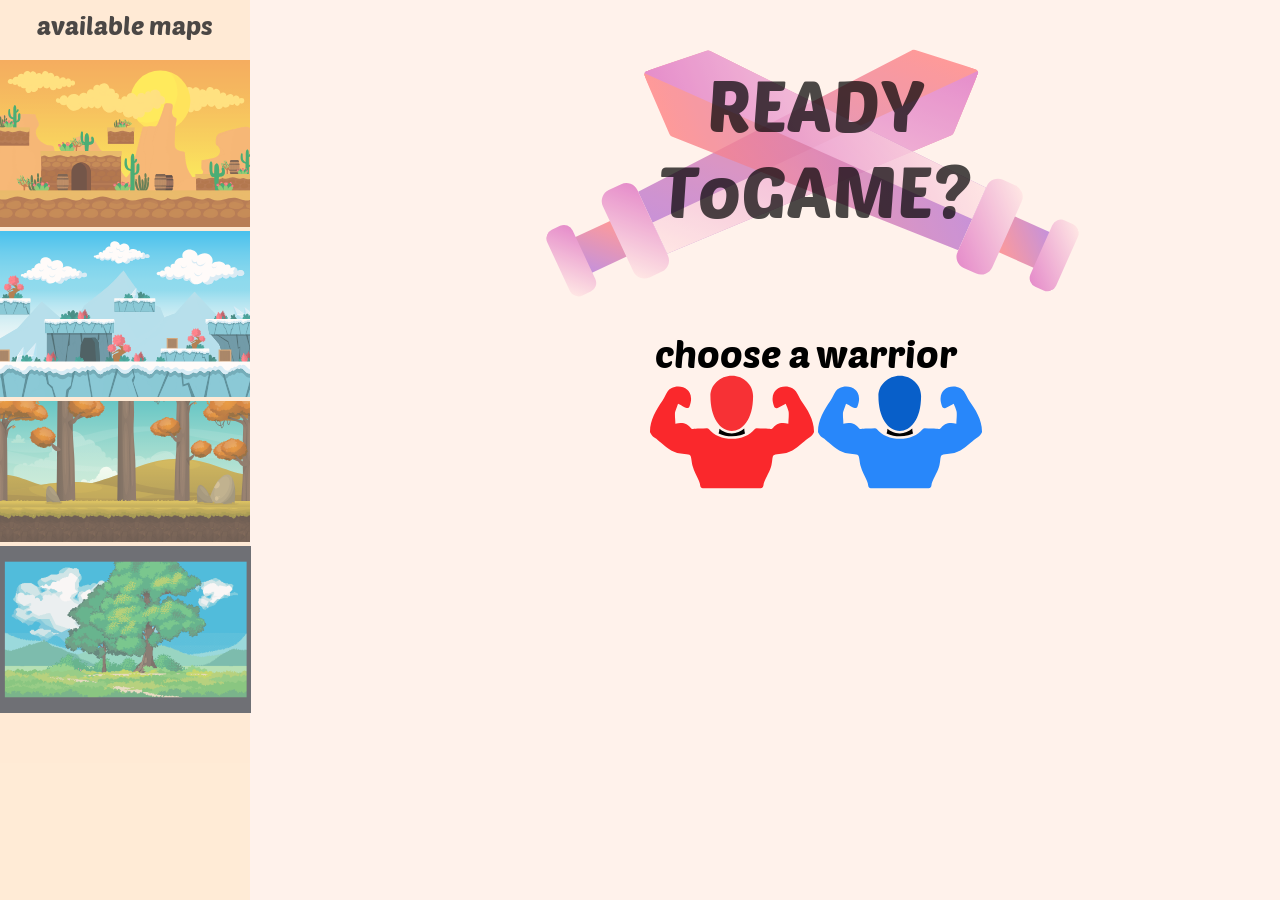
==== Paper-Stone-Scissors/index.html @ 4f753997 "application with web-game" ====
<!DOCTYPE html>
<html lang="en">
<head>
  <meta charset="UTF-8">
  <meta name="viewport" content="width=device-width, initial-scale=1.0">
  <!-- gsap -->
   <script src="https://cdnjs.cloudflare.com/ajax/libs/gsap/3.12.2/gsap.min.js"></script>
  <!-- fonts -->
  <link rel="preconnect" href="https://fonts.googleapis.com">
  <link rel="preconnect" href="https://fonts.gstatic.com" crossorigin>
  <link href="https://fonts.googleapis.com/css2?family=Badeen+Display&family=Inter:ital,opsz,wght@0,14..32,100..900;1,14..32,100..900&family=Poetsen+One&display=swap" rel="stylesheet">
  <!-- fonts -->
  <link rel="stylesheet" href="styles.css">
  <title>Paper Stone Scissors</title>
</head>
<body>
  <div class="wrapper">
    <div class="left-bar">
      <p style="font-size: 25px; padding-top: 10px;">available maps</p>
      <div class="img-wrapper">
        <img src="assets\maps\desert-map.svg" alt="desert map">
        <p class="map-name">DESERT</p>
      </div>
      <div class="img-wrapper">
        <img src="assets\maps\winter-map.svg" alt="winter map">
        <p class="map-name">WINTER</p>
      </div>
      <div class="img-wrapper">
        <img src="assets\maps\forest-map.svg" alt="forest map">
        <p class="map-name">FOREST</p>
      </div>
      <div class="img-wrapper">
        <img src="assets\maps\classic-map.png" alt="classic map" style="max-height:167px;">
        <p class="map-name">CLASSIC</p>
      </div>
    </div>
    <div class="main-text">
      <div class="svg-img">
        <img id="sword-svg" src="assets\free_icon_1.svg"></img>
        <img id="sword2-svg" src="assets\free_icon_1.svg"></img>
      </div>
      <div class="ready-to-game">
        <span class="text-span">READY</span>
        <br>
        <span class="text-span">To GAME?</span>
      </div>
    </div>
    <div class="main-body">
      <div class="select-player">
        <span>choose a warrior</span>
        <img class="person" src="assets\person-red.svg" alt="person">
        <img class="person" src="assets\person-blue.svg" alt="person">
      </div>
    </div>
  </div>
</body>

<script >
  document.querySelectorAll(".text-span").forEach(el => {
  const chars = el.textContent.split('');
  el.textContent = '';

  chars.forEach((char, i) => {
    const span = document.createElement('span');
    span.textContent = char;
    span.style.display = 'inline-block';
    span.style.opacity = 0;
    span.style.transform = 'translateY(40px)';
    el.appendChild(span);

    gsap.to(span, {
      opacity: 1,
      y: 0,
      delay: i * 0.10,
      duration: .7,
      ease: "power3.out"
    });
  });
});

</script>


</html>
---- Paper-Stone-Scissors/styles.css ----
* {
  margin: 0;
  padding: 0;
}

span,
p {
  font-family: "Poetsen One", sans-serif;
}

.wrapper {
  background-color: #fff2eb;
  height: 100vh;
  width: 100%;
  position: relative;
}

.left-bar {
  position: absolute;
  height: 100vh;
  width: 250px;
  background-color: #ffe8cd;
  opacity: 0.7;
  text-align: center;
}

.left-bar img {
  transform: translateY(20px);
  transition: 1s;
  transform-origin: -10px -205px;
  cursor: pointer;
}
.img-wrapper:hover {
  transform: scale(1.05);
}
.img-wrapper{
  transition: 1s;
}
.img-wrapper img:hover{
  opacity: 0.7;
  transition: 1s;
}
.map-name{
  font-size: 32px;
  position: absolute;
  opacity: 0; 
  z-index: 5;
  transform: translate(65px, -80px);
  font-weight: 200;
  pointer-events: none;
  transition: 1s;
}
.img-wrapper:hover .map-name{
  opacity: 1;
}
.map-name:hover{
  opacity: 1;
}

.ready-to-game {
  position: absolute;
  transform: translate(640px, 60px);

  pointer-events: none;
  text-align: center;
  justify-content: center;
  height: 170px;
  width: 350px;
  border-radius: 15px;
  opacity: 0.7;
}
.text-span {
  z-index: 2;
  font-family: "Poetsen One", sans-serif;
  font-weight: 500;
  font-size: 72px;
}

.svg-img {
  position: absolute;
  pointer-events: none;
}
/* мечи */
#sword-svg {
  height: 350px;
  transform: translate(580px) rotate(110deg);
  opacity: 0.8;
  pointer-events: none;
}
#sword2-svg {
  height: 350px;
  transform: translate(340px, -2px) rotate(-21deg);
  opacity: 0.8;
  pointer-events: none;
}
/* выбор персонажа */
.select-player {
  display: inline-block;
  position: absolute;
  transform: translate(650px, 350px);
}
.select-player span {
  position: absolute;
  font-size: 38px;
  transform: translate(5px, -20px);
}
.person{
  transition: 1s;
}
.person:hover{
  transform: scale(1.15);
}
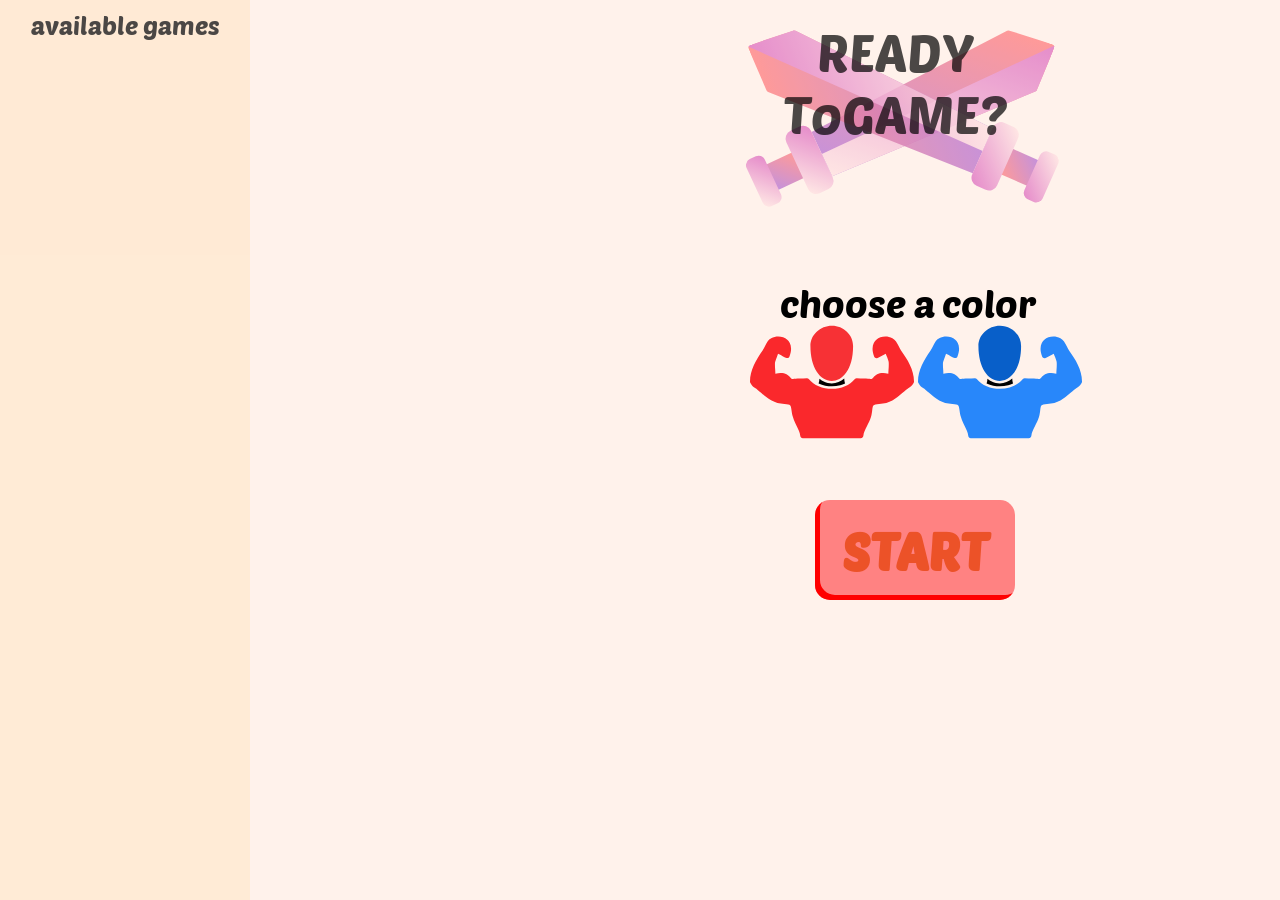
==== commit 9dba3f17: "pomodoro-timer" ====
--- a/Paper-Stone-Scissors/index.html
+++ b/Paper-Stone-Scissors/index.html
@@ -10,28 +10,24 @@
   <link rel="preconnect" href="https://fonts.gstatic.com" crossorigin>
   <link href="https://fonts.googleapis.com/css2?family=Badeen+Display&family=Inter:ital,opsz,wght@0,14..32,100..900;1,14..32,100..900&family=Poetsen+One&display=swap" rel="stylesheet">
   <!-- fonts -->
-  <link rel="stylesheet" href="styles.css">
-  <title>Paper Stone Scissors</title>
+  <link rel="stylesheet" href="styles/styles.css  ">
+  <title>mini games</title>
 </head>
 <body>
   <div class="wrapper">
     <div class="left-bar">
-      <p style="font-size: 25px; padding-top: 10px;">available maps</p>
+      <p style="font-size: 25px; padding-top: 10px;">available games</p>
       <div class="img-wrapper">
-        <img src="assets\maps\desert-map.svg" alt="desert map">
-        <p class="map-name">DESERT</p>
+        <img src="" alt="">
       </div>
       <div class="img-wrapper">
-        <img src="assets\maps\winter-map.svg" alt="winter map">
-        <p class="map-name">WINTER</p>
+        <img src="" alt="">
       </div>
       <div class="img-wrapper">
-        <img src="assets\maps\forest-map.svg" alt="forest map">
-        <p class="map-name">FOREST</p>
+        <img src="" alt="">
       </div>
       <div class="img-wrapper">
-        <img src="assets\maps\classic-map.png" alt="classic map" style="max-height:167px;">
-        <p class="map-name">CLASSIC</p>
+        <img src="" alt="" >
       </div>
     </div>
     <div class="main-text">
@@ -47,38 +43,21 @@
     </div>
     <div class="main-body">
       <div class="select-player">
-        <span>choose a warrior</span>
+        <span>choose a color</span>
         <img class="person" src="assets\person-red.svg" alt="person">
         <img class="person" src="assets\person-blue.svg" alt="person">
       </div>
     </div>
+
+    <div class="start-button-div">
+      <a href="./game.html" target="_blank"><button id="button-start" class="button-standart">
+        <p id="p-start">START</p>
+      </button></a>
+    </div>
   </div>
 </body>
 
-<script >
-  document.querySelectorAll(".text-span").forEach(el => {
-  const chars = el.textContent.split('');
-  el.textContent = '';
-
-  chars.forEach((char, i) => {
-    const span = document.createElement('span');
-    span.textContent = char;
-    span.style.display = 'inline-block';
-    span.style.opacity = 0;
-    span.style.transform = 'translateY(40px)';
-    el.appendChild(span);
-
-    gsap.to(span, {
-      opacity: 1,
-      y: 0,
-      delay: i * 0.10,
-      duration: .7,
-      ease: "power3.out"
-    });
-  });
-});
-
-</script>
+<script src="script.js"></script>
 
 
 </html>
--- a/Paper-Stone-Scissors/styles/styles.css
+++ b/Paper-Stone-Scissors/styles/styles.css
@@ -0,0 +1,140 @@
+* {
+  margin: 0;
+  padding: 0;
+}
+
+span,
+p {
+  font-family: "Poetsen One", sans-serif;
+}
+
+.wrapper {
+  background-color: #fff2eb;
+  height: 100vh;
+  width: 100%;
+  position: relative;
+}
+
+.left-bar {
+  position: absolute;
+  height: 100vh;
+  width: 250px;
+  background-color: #ffe8cd;
+  opacity: 0.7;
+  text-align: center;
+}
+
+.left-bar img {
+  transform: translateY(20px);
+  transition: 1s;
+  transform-origin: -10px -205px;
+  cursor: pointer;
+}
+.img-wrapper:hover {
+  transform: scale(1.05);
+}
+.img-wrapper{
+  transition: 1s;
+}
+.img-wrapper img:hover{
+  opacity: 0.7;
+  transition: 1s;
+}
+.map-name{
+  font-size: 32px;
+  position: absolute;
+  opacity: 0; 
+  z-index: 5;
+  transform: translate(65px, -80px);
+  font-weight: 200;
+  pointer-events: none;
+  transition: 1s;
+}
+.img-wrapper:hover .map-name{
+  opacity: 1;
+}
+.map-name:hover{
+  opacity: 1;
+}
+
+.ready-to-game {
+  position: absolute;
+  transform: translate(775px, 20px);
+
+  /* pointer-events: none; */
+  text-align: center;
+  justify-content: center;
+  height: 100px;
+  width: 240px;
+  border-radius: 15px;
+  opacity: 0.7;
+}
+.text-span {
+  z-index: 2;
+  font-family: "Poetsen One", sans-serif;
+  font-weight: 500;
+  font-size: 52px;
+}
+
+.svg-img {
+  position: absolute;
+  /* pointer-events: none; */
+}
+/* мечи */
+#sword-svg {
+  height: 250px;
+  transform: translate(770px, -5px) rotate(110deg);
+  opacity: 0.8;
+  /* pointer-events: none; */
+}
+#sword2-svg {
+  height: 250px;
+  transform: translate(530px, -7px) rotate(-21deg);
+  opacity: 0.8;
+  /* pointer-events: none; */
+}
+/* выбор персонажа */
+.select-player {
+  display: inline-block;
+  position: absolute;
+  transform: translate(650px, 350px);
+}
+.select-player span {
+  position: absolute;
+  font-size: 38px;
+  transform: translate(130px, -70px);
+}
+.person{
+  transition: 1s;
+  transform: translate(100px, -50px);
+}
+.person:hover{
+  transform: translate(100px, -50px) scale(1.15);
+}
+
+
+/* button */
+
+.button-standart{
+  position: absolute;
+  background: #FF8282;
+  width: 200px;
+  height: 100px;
+  transform: translate(815px, 500px);
+  border-radius: 15px;
+  border: none;
+  box-shadow: inset 5px -5px red;
+  cursor: pointer;
+  transition: .5s;
+}
+#button-start:hover{
+  transform: translate(815px, 500px) scale(1.05);
+  box-shadow: inset 5px -5px #FFB433;
+  background: #FFCF50;
+}
+
+#p-start{
+  font-size: 52px;
+  font-weight: 900;
+  color: #EC5228; 
+}
